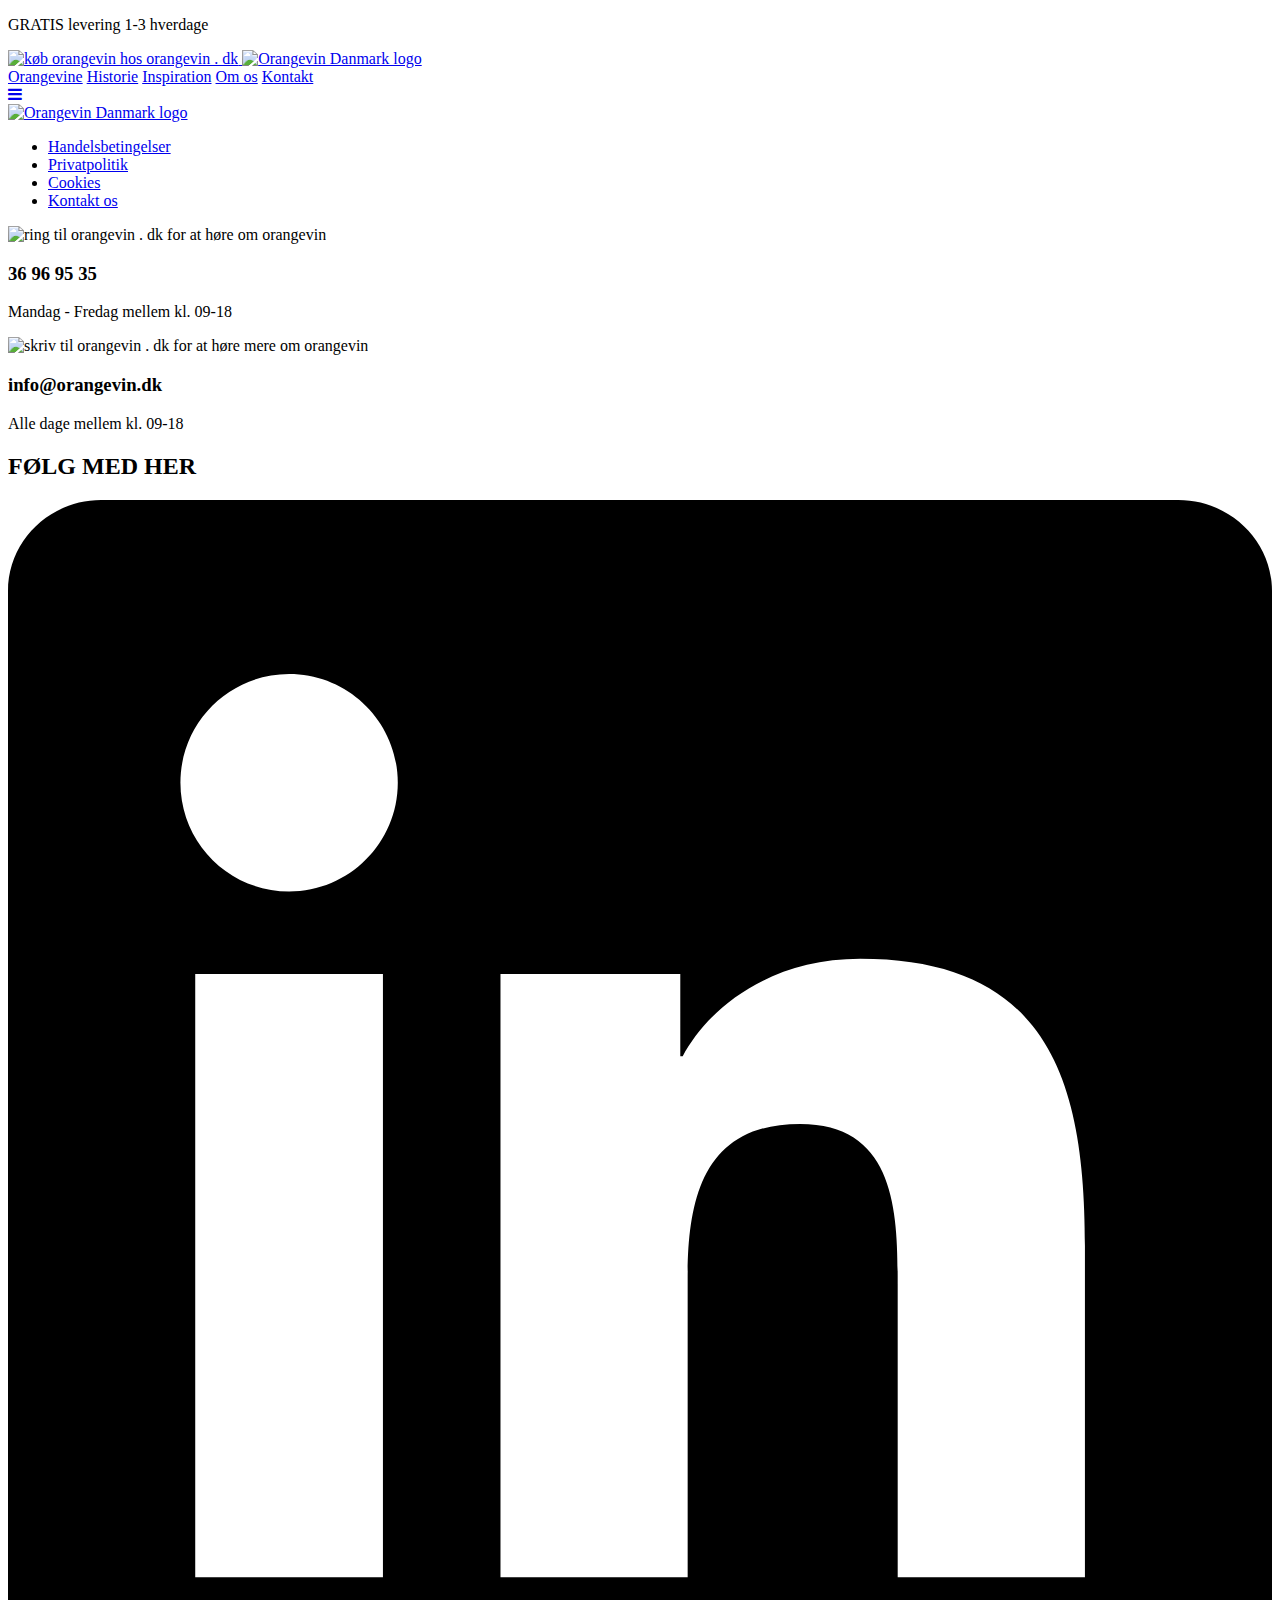
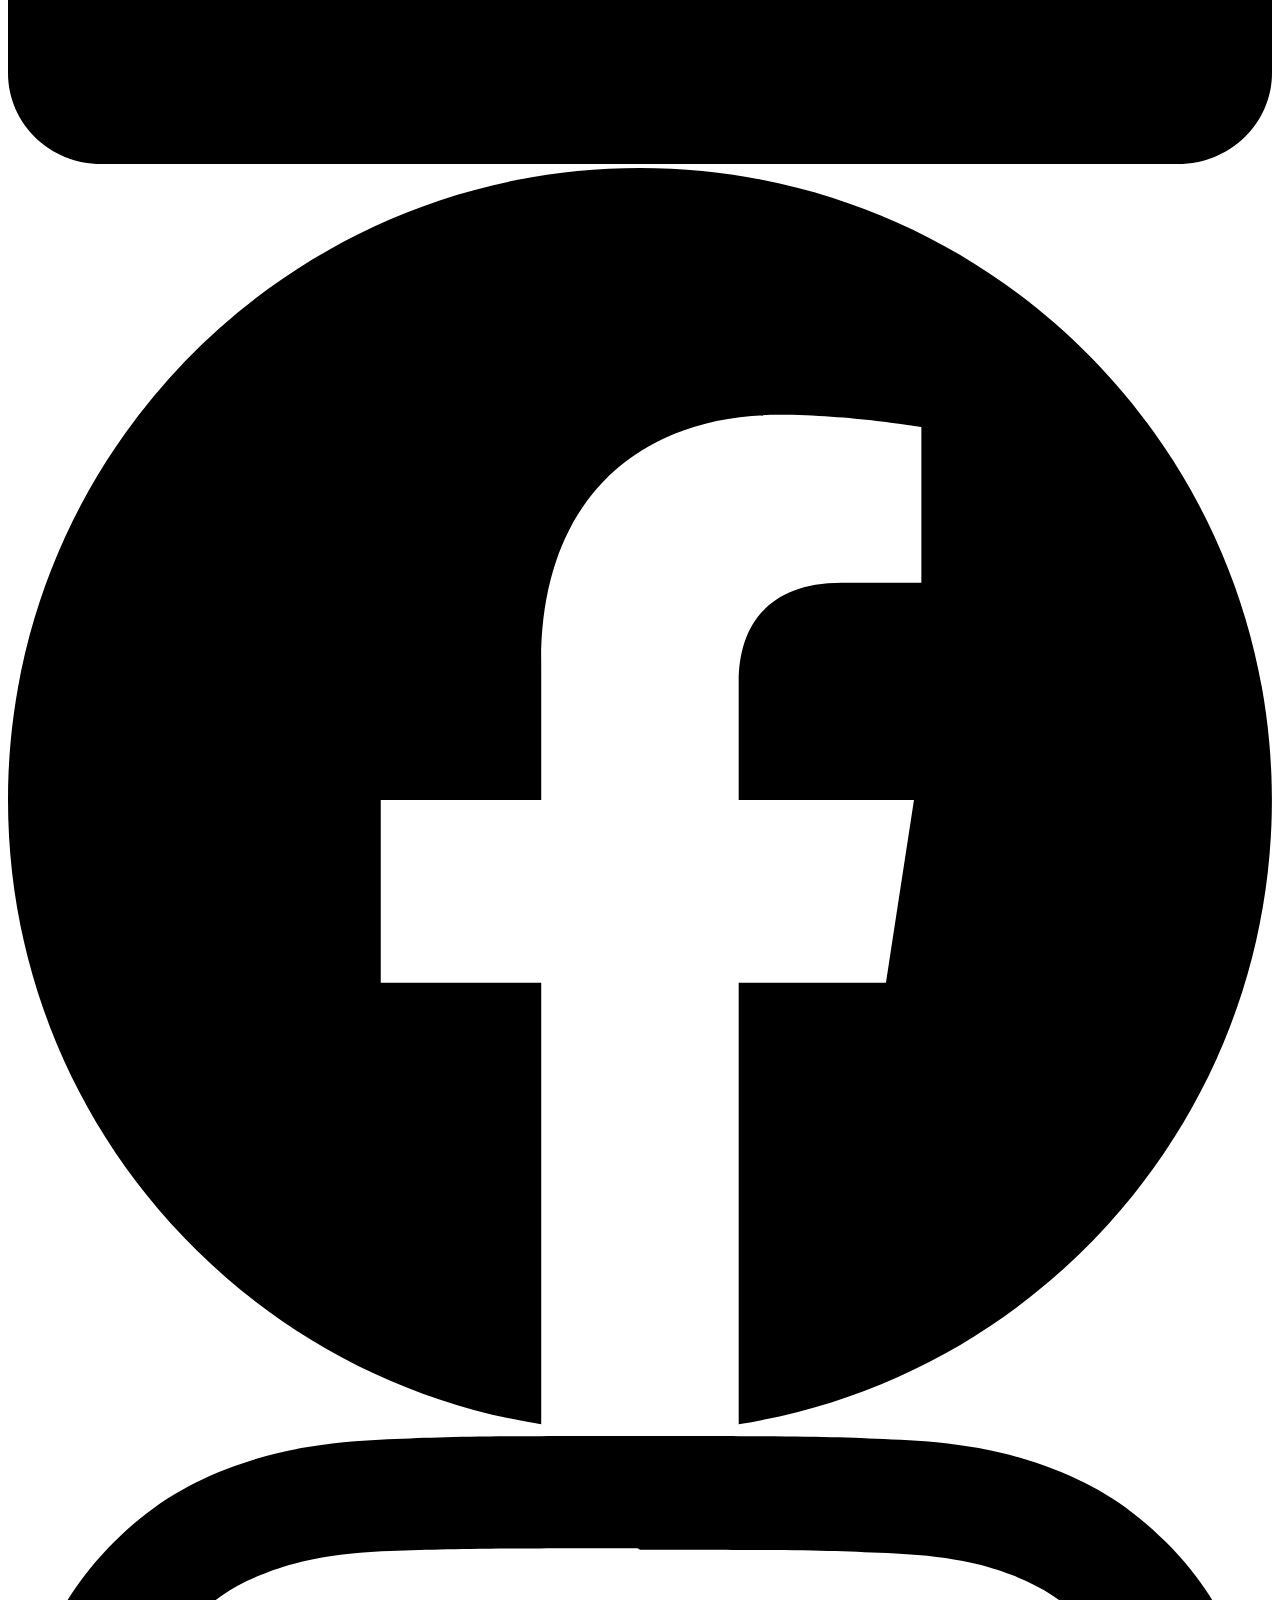
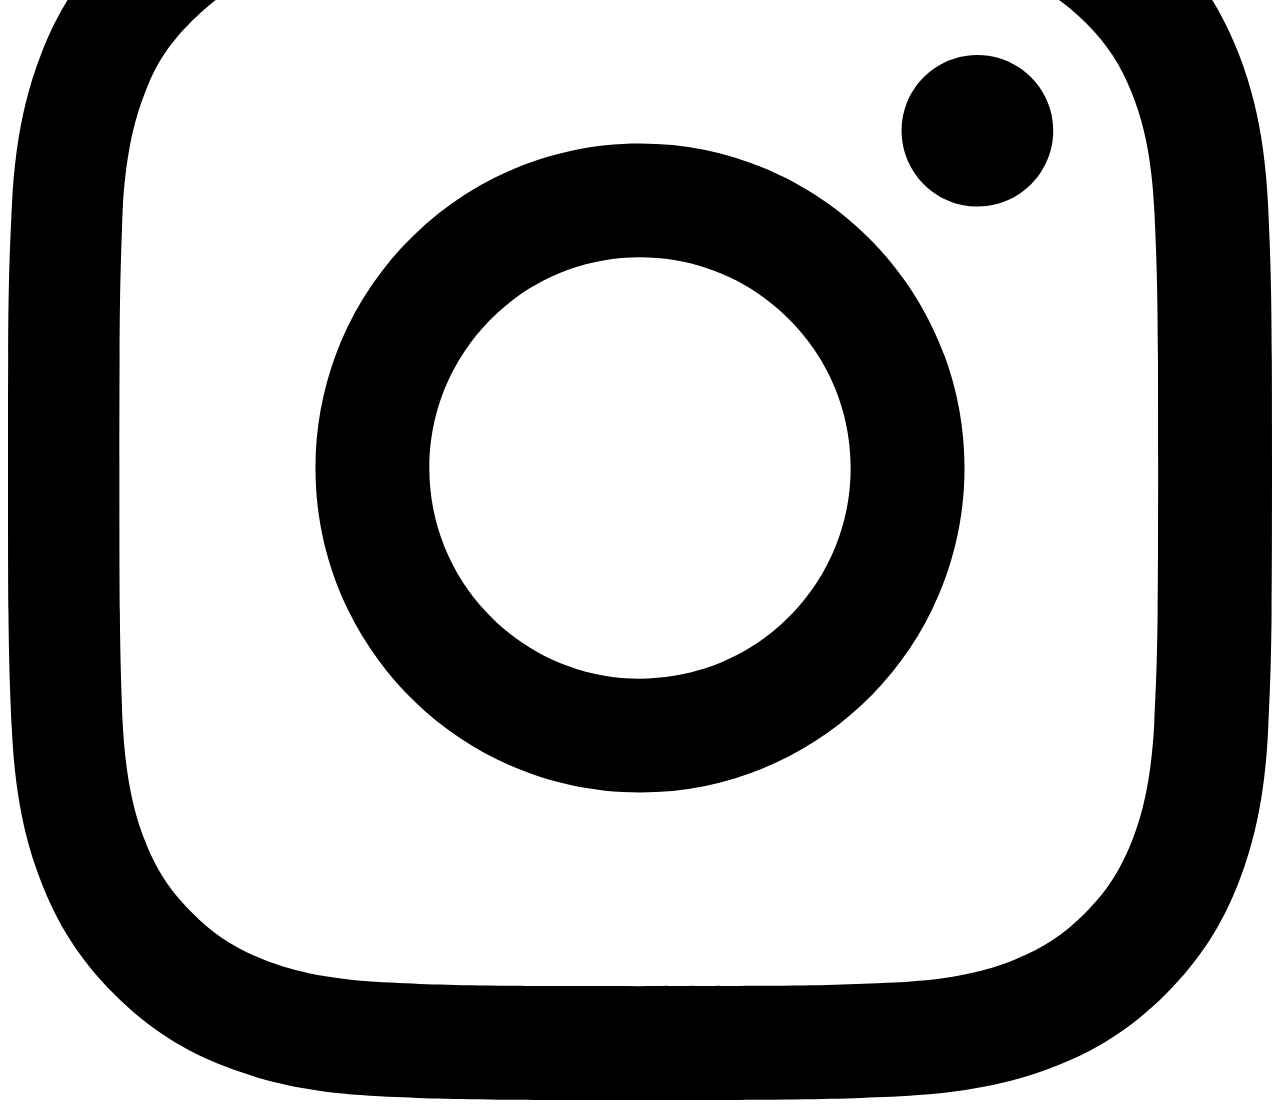
==== html/tom-side.html @ 8cd44789 "Add files via upload" ====
<!DOCTYPE html>
<html lang="en" dir="ltr">
  <head>
    <meta charset="utf-8">
    <meta name="viewport" content="width=device-width, initial-scale=1, shrink-to-fit=no">

    <!-- Google fonts -->
    <!-- Body font-family -->
    <link href="https://fonts.googleapis.com/css?family=Noto+Sans+HK&display=swap" rel="stylesheet">

    <!-- MAIN header font-family -->
    <link href="https://fonts.googleapis.com/css?family=Baloo+Chettan+2&display=swap" rel="stylesheet">

    <!-- Load an icon library to show a hamburger menu (bars) on small screens -->
    <link rel="stylesheet" href="https://cdnjs.cloudflare.com/ajax/libs/font-awesome/4.7.0/css/font-awesome.min.css">

    <!-- jQuery -->
    <script src="https://ajax.googleapis.com/ajax/libs/jquery/1.6.2/jquery.min.js"></script>

    <!-- animate.css to animate transitions FROM:  https://daneden.github.io/animate.css/    -->
    <link rel="stylesheet" href="animate/animate.css-master/animate.min.css">

    <!-- main stylesheet -->
    <link rel="stylesheet" href="css/styles.css">
    <title>Orangevin Danmark</title>
  </head>
  <body>

    <!-- Top Navigation Menu -->
    <div class="topnav">
      <p class="top-info">GRATIS levering 1-3 hverdage</p>
      <section class="nav-section">
        <a href="#"> <img src="icons/shopping-cart.png" alt="køb orangevin hos orangevin . dk"class="shopping-cart"> </a>
        <a href="#home" class="active"><img src="logo/Orangevin.png" alt="Orangevin Danmark logo"></a>
        <!-- Navigation links (hidden by default) -->
        <div id="myLinks" class="nav-bar animated fadeIn">

            <a href="html/produkt-sider/udvalg.html">Orangevine</a>
            <a href="html/andre-sider/historie.html">Historie</a>
            <a href="html/andre-sider/inspiration.html">Inspiration</a>
            <a href="html/andre-sider/om-os.html">Om os</a>
            <a href="html/andre-sider/kontakt.html">Kontakt</a>

        </div>
        <!-- "Hamburger menu" / "Bar icon" to toggle the navigation links -->
        <a href="javascript:void(0);" class="icon" onclick="myFunction()">
          <i class="fa fa-bars"></i>
        </a>
      </section>
    </div>


<!-- HEADER SECTION -->
    <header>

    </header>



    <main>

      

    </main>





    <footer>
      <a href="#" class="footer-header"><img src="logo/Orangevin.png" alt="Orangevin Danmark logo"></a>
      <section class="footer-nav">
        <ul>
          <li><a href="html/footer/handelsbetingelser.html">Handelsbetingelser</a></li>
          <li><a href="html/footer/privatlivspolitik.html">Privatpolitik</a></li>
          <li><a href="html/footer/cookies.html">Cookies</a></li>
          <li><a href="html/andre-sider/kontakt.html">Kontakt os</a></li>
        </ul>
      </section>

      <div class="footer-contact">
        <section class="footer-contact-option">
          <img src="icons/call.png" alt="ring til orangevin . dk for at høre om orangevin">
          <h3>36 96 95 35</h3>
          <p>Mandag - Fredag mellem kl. 09-18</p>
        </section>
        <section class="footer-contact-option">
          <img src="icons/email.png" alt="skriv til orangevin . dk for at høre mere om orangevin">
          <h3>info@orangevin.dk</h3>
          <p>Alle dage mellem kl. 09-18</p>
        </section>
      </div>
      <div class="social-footer">
        <h2>FØLG MED HER</h2>
        <div class="social-links">
          <a href="https://www.linkedin.com/in/victor-emil-skafte-kongsbak/" target="_blank"><svg role="img" viewBox="0 0 24 24" xmlns="http://www.w3.org/2000/svg"><title>LinkedIn icon</title><path d="M20.447 20.452h-3.554v-5.569c0-1.328-.027-3.037-1.852-3.037-1.853 0-2.136 1.445-2.136 2.939v5.667H9.351V9h3.414v1.561h.046c.477-.9 1.637-1.85 3.37-1.85 3.601 0 4.267 2.37 4.267 5.455v6.286zM5.337 7.433c-1.144 0-2.063-.926-2.063-2.065 0-1.138.92-2.063 2.063-2.063 1.14 0 2.064.925 2.064 2.063 0 1.139-.925 2.065-2.064 2.065zm1.782 13.019H3.555V9h3.564v11.452zM22.225 0H1.771C.792 0 0 .774 0 1.729v20.542C0 23.227.792 24 1.771 24h20.451C23.2 24 24 23.227 24 22.271V1.729C24 .774 23.2 0 22.222 0h.003z"/></svg></a>

          <a href="https://www.facebook.com/victor.kongsbak?ref=bookmarks" target="_blank"><svg role="img" viewBox="0 0 24 24" xmlns="http://www.w3.org/2000/svg"><title>Facebook icon</title><path d="M23.9981 11.9991C23.9981 5.37216 18.626 0 11.9991 0C5.37216 0 0 5.37216 0 11.9991C0 17.9882 4.38789 22.9522 10.1242 23.8524V15.4676H7.07758V11.9991H10.1242V9.35553C10.1242 6.34826 11.9156 4.68714 14.6564 4.68714C15.9692 4.68714 17.3424 4.92149 17.3424 4.92149V7.87439H15.8294C14.3388 7.87439 13.8739 8.79933 13.8739 9.74824V11.9991H17.2018L16.6698 15.4676H13.8739V23.8524C19.6103 22.9522 23.9981 17.9882 23.9981 11.9991Z"/></svg></a>

          <a href="https://www.instagram.com/victorkongsbak/" target="_blank"><svg role="img" viewBox="0 0 24 24" xmlns="http://www.w3.org/2000/svg"><title>Instagram icon</title><path d="M12 0C8.74 0 8.333.015 7.053.072 5.775.132 4.905.333 4.14.63c-.789.306-1.459.717-2.126 1.384S.935 3.35.63 4.14C.333 4.905.131 5.775.072 7.053.012 8.333 0 8.74 0 12s.015 3.667.072 4.947c.06 1.277.261 2.148.558 2.913.306.788.717 1.459 1.384 2.126.667.666 1.336 1.079 2.126 1.384.766.296 1.636.499 2.913.558C8.333 23.988 8.74 24 12 24s3.667-.015 4.947-.072c1.277-.06 2.148-.262 2.913-.558.788-.306 1.459-.718 2.126-1.384.666-.667 1.079-1.335 1.384-2.126.296-.765.499-1.636.558-2.913.06-1.28.072-1.687.072-4.947s-.015-3.667-.072-4.947c-.06-1.277-.262-2.149-.558-2.913-.306-.789-.718-1.459-1.384-2.126C21.319 1.347 20.651.935 19.86.63c-.765-.297-1.636-.499-2.913-.558C15.667.012 15.26 0 12 0zm0 2.16c3.203 0 3.585.016 4.85.071 1.17.055 1.805.249 2.227.415.562.217.96.477 1.382.896.419.42.679.819.896 1.381.164.422.36 1.057.413 2.227.057 1.266.07 1.646.07 4.85s-.015 3.585-.074 4.85c-.061 1.17-.256 1.805-.421 2.227-.224.562-.479.96-.899 1.382-.419.419-.824.679-1.38.896-.42.164-1.065.36-2.235.413-1.274.057-1.649.07-4.859.07-3.211 0-3.586-.015-4.859-.074-1.171-.061-1.816-.256-2.236-.421-.569-.224-.96-.479-1.379-.899-.421-.419-.69-.824-.9-1.38-.165-.42-.359-1.065-.42-2.235-.045-1.26-.061-1.649-.061-4.844 0-3.196.016-3.586.061-4.861.061-1.17.255-1.814.42-2.234.21-.57.479-.96.9-1.381.419-.419.81-.689 1.379-.898.42-.166 1.051-.361 2.221-.421 1.275-.045 1.65-.06 4.859-.06l.045.03zm0 3.678c-3.405 0-6.162 2.76-6.162 6.162 0 3.405 2.76 6.162 6.162 6.162 3.405 0 6.162-2.76 6.162-6.162 0-3.405-2.76-6.162-6.162-6.162zM12 16c-2.21 0-4-1.79-4-4s1.79-4 4-4 4 1.79 4 4-1.79 4-4 4zm7.846-10.405c0 .795-.646 1.44-1.44 1.44-.795 0-1.44-.646-1.44-1.44 0-.794.646-1.439 1.44-1.439.793-.001 1.44.645 1.44 1.439z"/></svg>
          </a>

        </div>
      </div>
    </footer>


  <!-- main JS -->
  <script src="js/script.js"></script>
  </body>
</html>
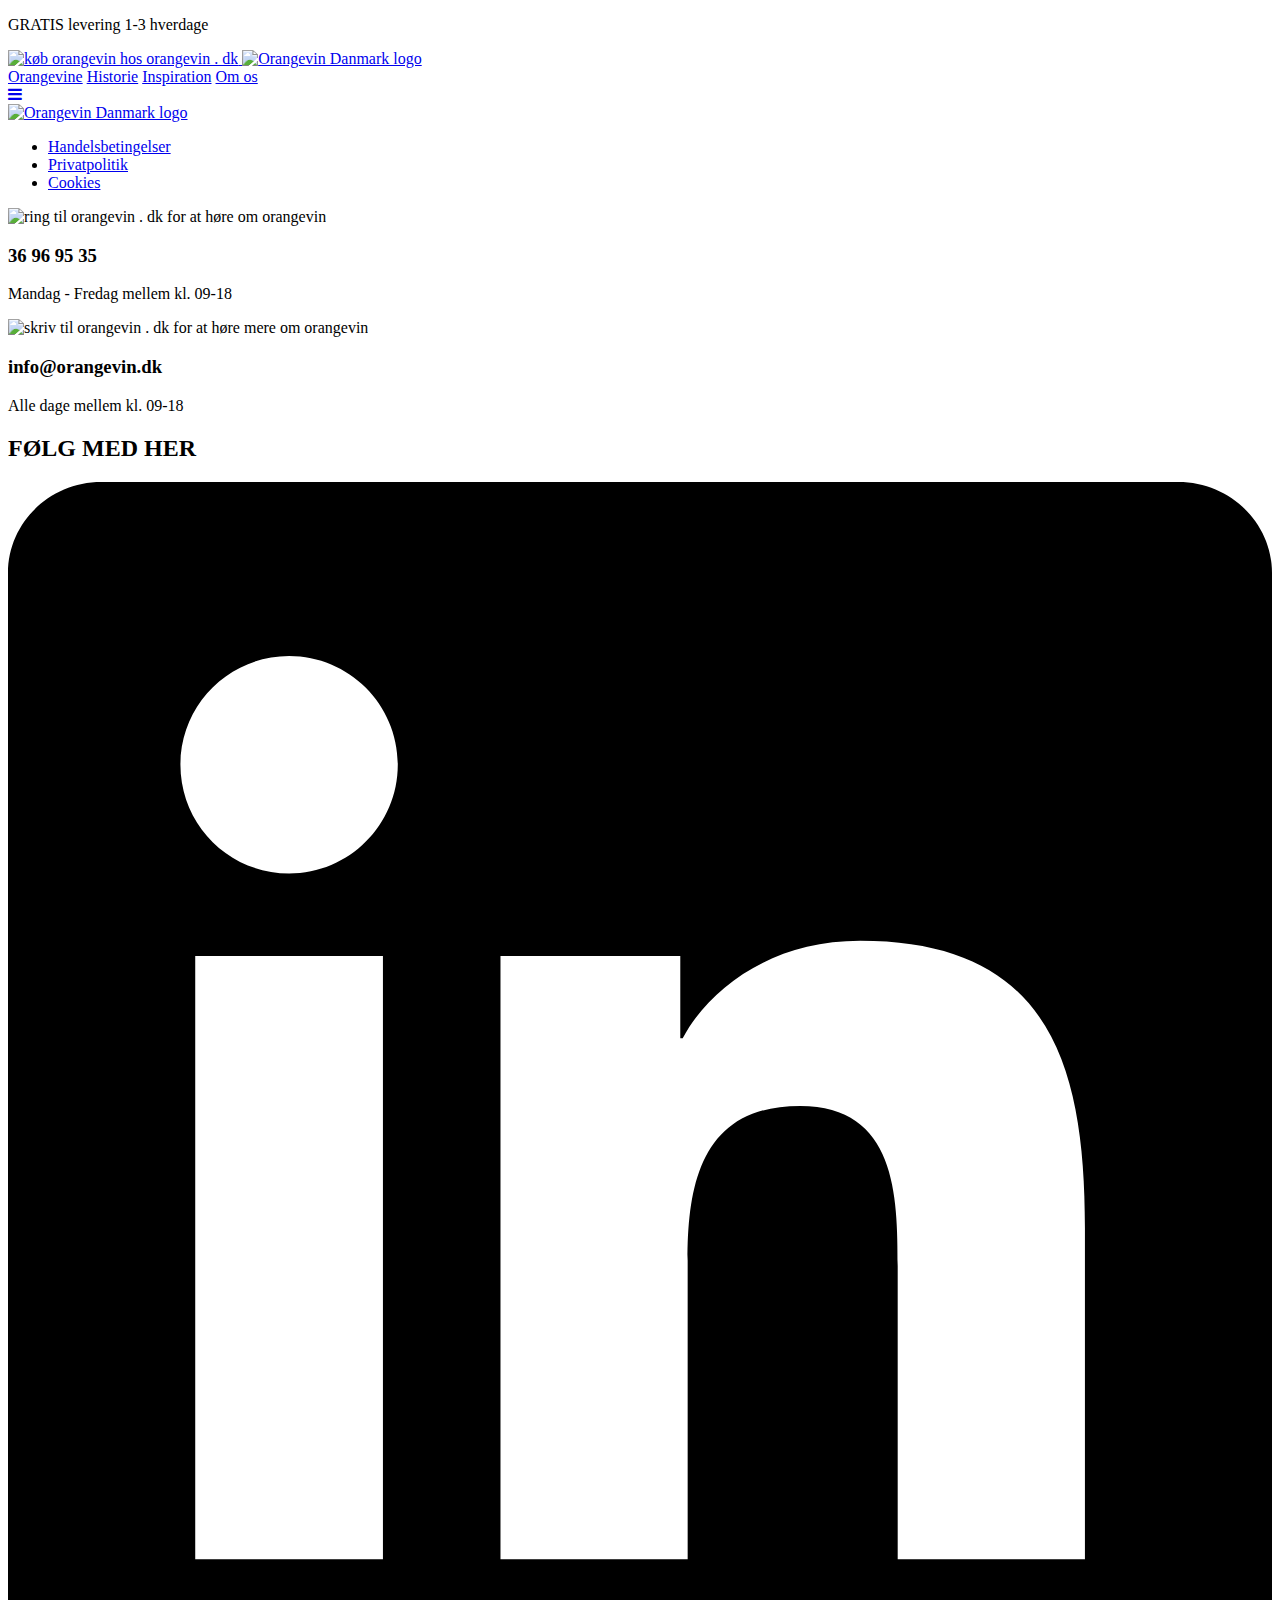
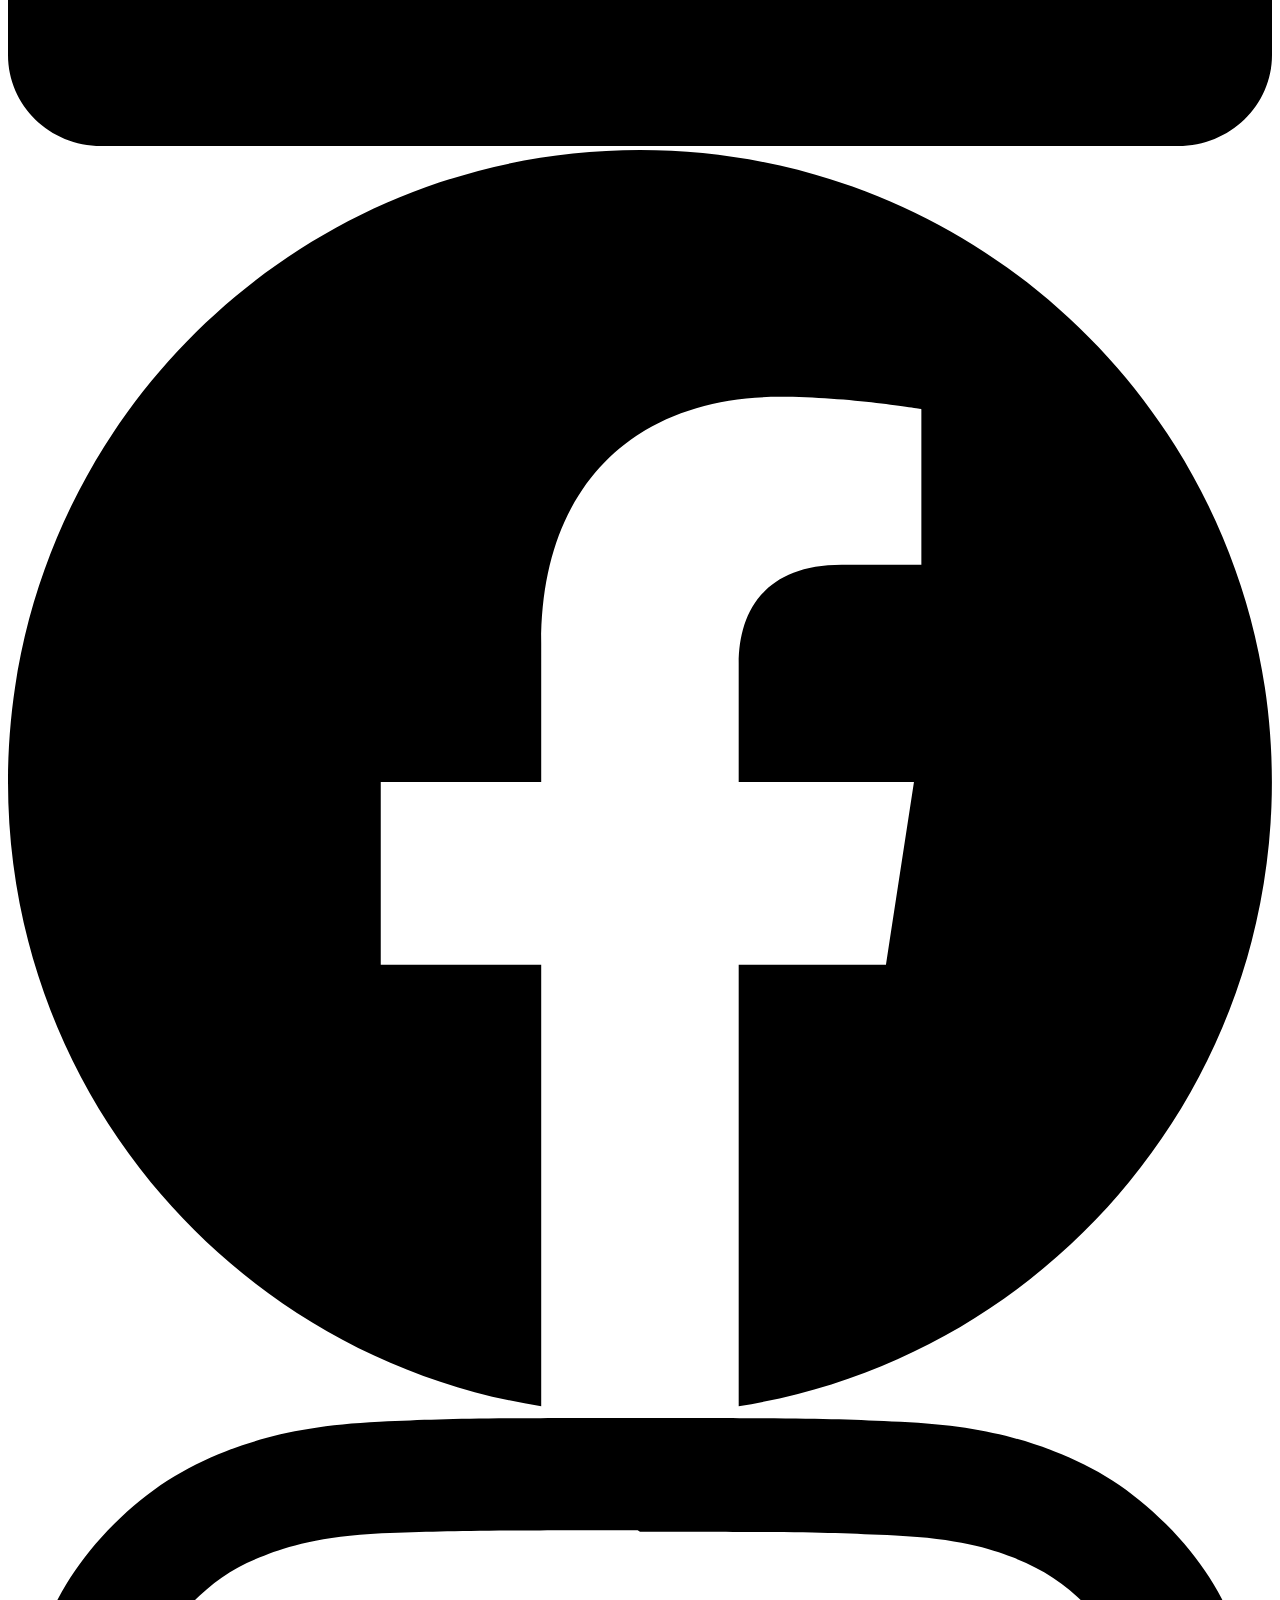
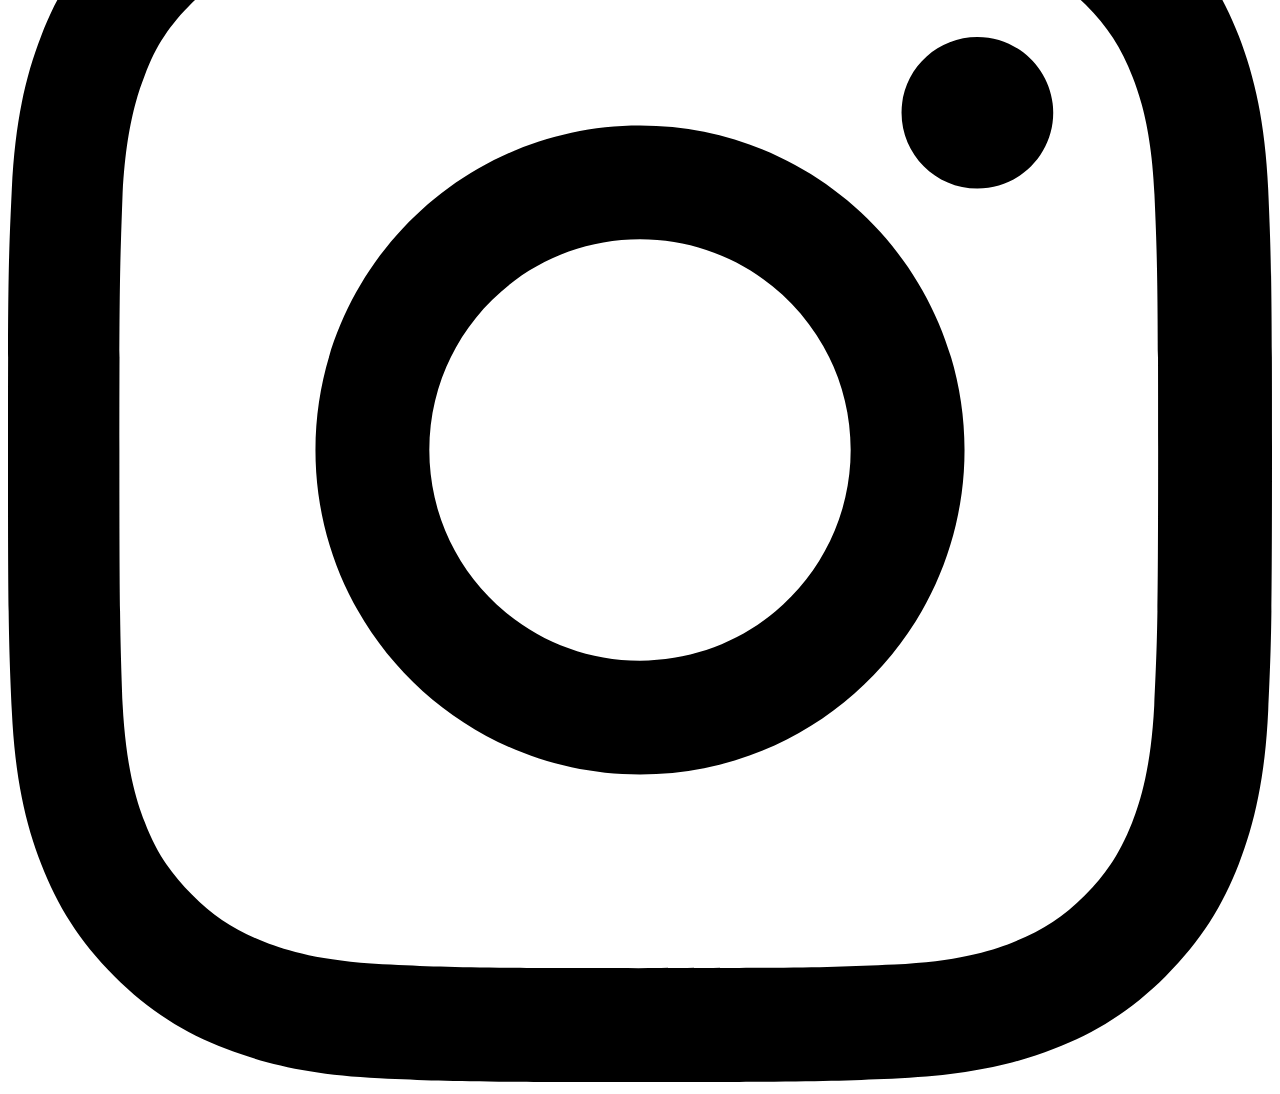
==== commit 0cfe84e2: "Add files via upload" ====
--- a/html/tom-side.html
+++ b/html/tom-side.html
@@ -24,7 +24,7 @@
     <link rel="stylesheet" href="css/styles.css">
     <title>Orangevin Danmark</title>
   </head>
-  <body>
+  <body class="animated fadeIn">
 
     <!-- Top Navigation Menu -->
     <div class="topnav">
@@ -39,7 +39,6 @@
             <a href="html/andre-sider/historie.html">Historie</a>
             <a href="html/andre-sider/inspiration.html">Inspiration</a>
             <a href="html/andre-sider/om-os.html">Om os</a>
-            <a href="html/andre-sider/kontakt.html">Kontakt</a>
 
         </div>
         <!-- "Hamburger menu" / "Bar icon" to toggle the navigation links -->
@@ -59,7 +58,7 @@
 
     <main>
 
-      
+
 
     </main>
 
@@ -74,7 +73,6 @@
           <li><a href="html/footer/handelsbetingelser.html">Handelsbetingelser</a></li>
           <li><a href="html/footer/privatlivspolitik.html">Privatpolitik</a></li>
           <li><a href="html/footer/cookies.html">Cookies</a></li>
-          <li><a href="html/andre-sider/kontakt.html">Kontakt os</a></li>
         </ul>
       </section>
 
